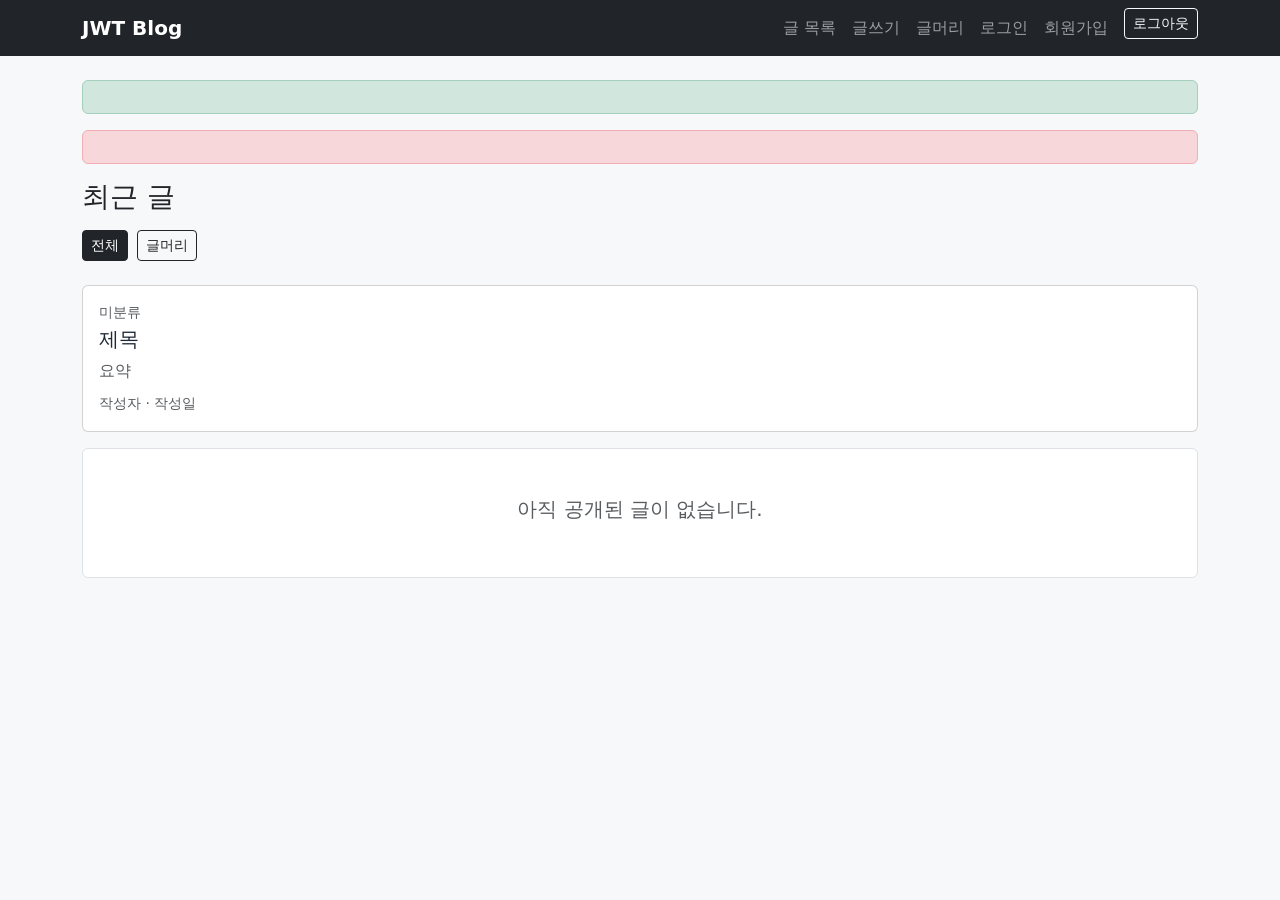
==== src/main/resources/templates/index.html @ 680cb914 "게시글 모델 및 컨트롤러 수정: 게시글 내용 마크다운 지원, 카테고리 추가, API 응답 형식 개선" ====
<!DOCTYPE html>
<html xmlns:th="http://www.thymeleaf.org" xmlns:sec="http://www.thymeleaf.org/extras/spring-security">
<head>
    <meta charset="UTF-8">
    <meta name="viewport" content="width=device-width, initial-scale=1.0">
    <title>JWT Blog</title>
    <link href="https://cdn.jsdelivr.net/npm/bootstrap@5.1.3/dist/css/bootstrap.min.css" rel="stylesheet">
    <style>body{background:#f7f8fa}.navbar-brand{font-weight:700}.post-title{text-decoration:none;color:#1f2937}.post-title:hover{color:#0d6efd}</style>
</head>
<body>
<nav class="navbar navbar-expand-lg navbar-dark bg-dark">
    <div class="container">
        <a class="navbar-brand" href="/">JWT Blog</a>
        <div class="navbar-nav ms-auto">
            <a class="nav-link" href="/posts">글 목록</a>
            <a sec:authorize="hasAnyRole('OWNER','ADMIN')" class="nav-link" href="/admin/posts/new">글쓰기</a>
            <a sec:authorize="hasAnyRole('OWNER','ADMIN')" class="nav-link" href="/admin/settings/categories">글머리</a>
            <a sec:authorize="!isAuthenticated()" class="nav-link" href="/login">로그인</a>
            <a sec:authorize="!isAuthenticated()" class="nav-link" href="/register">회원가입</a>
            <form sec:authorize="isAuthenticated()" class="d-inline" th:action="@{/logout}" method="post">
                <button type="submit" class="btn btn-outline-light btn-sm ms-2">로그아웃</button>
            </form>
        </div>
    </div>
</nav>

<main class="container py-4">
    <div th:if="${message}" class="alert alert-success" th:text="${message}"></div>
    <div th:if="${error}" class="alert alert-danger" th:text="${error}"></div>

    <section class="mb-4">
        <h1 class="h3 mb-3">최근 글</h1>
        <div class="mb-3">
            <a class="btn btn-sm btn-dark me-1" href="/posts">전체</a>
            <a th:each="category : ${categories}" class="btn btn-sm btn-outline-dark me-1"
               th:href="@{/posts(category=${category.key})}"
               th:text="${category.displayName}">글머리</a>
        </div>
    </section>

    <section th:if="${posts.size() > 0}">
        <article class="card mb-3" th:each="post : ${posts}">
            <div class="card-body">
                <div class="small text-muted mb-1" th:text="${post.categoryDisplayName}">미분류</div>
                <h2 class="h5">
                    <a class="post-title" th:href="@{/posts/{id}(id=${post.postId})}" th:text="${post.title}">제목</a>
                </h2>
                <p class="text-muted mb-2" th:text="${#strings.abbreviate(post.content, 140)}">요약</p>
                <small class="text-muted">
                    <span th:text="${post.authorName}">작성자</span>
                    ·
                    <span th:text="${#temporals.format(post.createdAt, 'yyyy-MM-dd HH:mm')}">작성일</span>
                </small>
            </div>
        </article>
    </section>

    <section th:if="${posts.size() == 0}" class="text-center bg-white border rounded p-5">
        <h2 class="h5 text-muted">아직 공개된 글이 없습니다.</h2>
    </section>
</main>

<script src="https://cdn.jsdelivr.net/npm/bootstrap@5.1.3/dist/js/bootstrap.bundle.min.js"></script>
</body>
</html>
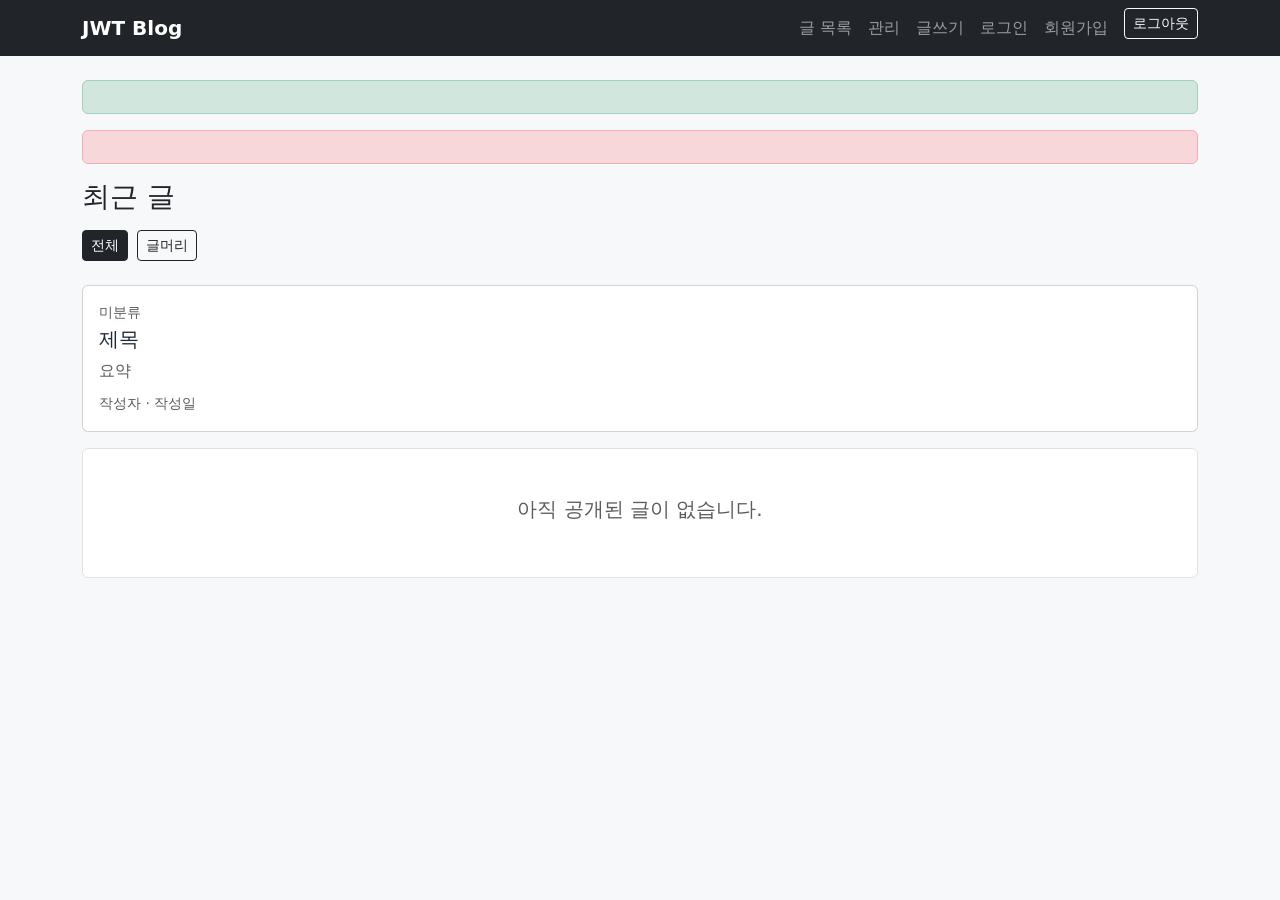
==== commit 41a94129: "Refactor JWT handling and related tests" ====
--- a/src/main/resources/templates/index.html
+++ b/src/main/resources/templates/index.html
@@ -13,8 +13,8 @@
         <a class="navbar-brand" href="/">JWT Blog</a>
         <div class="navbar-nav ms-auto">
             <a class="nav-link" href="/posts">글 목록</a>
-            <a sec:authorize="hasAnyRole('OWNER','ADMIN')" class="nav-link" href="/admin/posts/new">글쓰기</a>
-            <a sec:authorize="hasAnyRole('OWNER','ADMIN')" class="nav-link" href="/admin/settings/categories">글머리</a>
+            <a sec:authorize="hasRole('ADMIN')" class="nav-link" href="/admin">관리</a>
+            <a sec:authorize="hasRole('ADMIN')" class="nav-link" href="/admin/posts/new">글쓰기</a>
             <a sec:authorize="!isAuthenticated()" class="nav-link" href="/login">로그인</a>
             <a sec:authorize="!isAuthenticated()" class="nav-link" href="/register">회원가입</a>
             <form sec:authorize="isAuthenticated()" class="d-inline" th:action="@{/logout}" method="post">
@@ -27,7 +27,6 @@
 <main class="container py-4">
     <div th:if="${message}" class="alert alert-success" th:text="${message}"></div>
     <div th:if="${error}" class="alert alert-danger" th:text="${error}"></div>
-
     <section class="mb-4">
         <h1 class="h3 mb-3">최근 글</h1>
         <div class="mb-3">
@@ -37,14 +36,11 @@
                th:text="${category.displayName}">글머리</a>
         </div>
     </section>
-
     <section th:if="${posts.size() > 0}">
         <article class="card mb-3" th:each="post : ${posts}">
             <div class="card-body">
                 <div class="small text-muted mb-1" th:text="${post.categoryDisplayName}">미분류</div>
-                <h2 class="h5">
-                    <a class="post-title" th:href="@{/posts/{id}(id=${post.postId})}" th:text="${post.title}">제목</a>
-                </h2>
+                <h2 class="h5"><a class="post-title" th:href="@{/posts/{id}(id=${post.postId})}" th:text="${post.title}">제목</a></h2>
                 <p class="text-muted mb-2" th:text="${#strings.abbreviate(post.content, 140)}">요약</p>
                 <small class="text-muted">
                     <span th:text="${post.authorName}">작성자</span>
@@ -54,7 +50,6 @@
             </div>
         </article>
     </section>
-
     <section th:if="${posts.size() == 0}" class="text-center bg-white border rounded p-5">
         <h2 class="h5 text-muted">아직 공개된 글이 없습니다.</h2>
     </section>
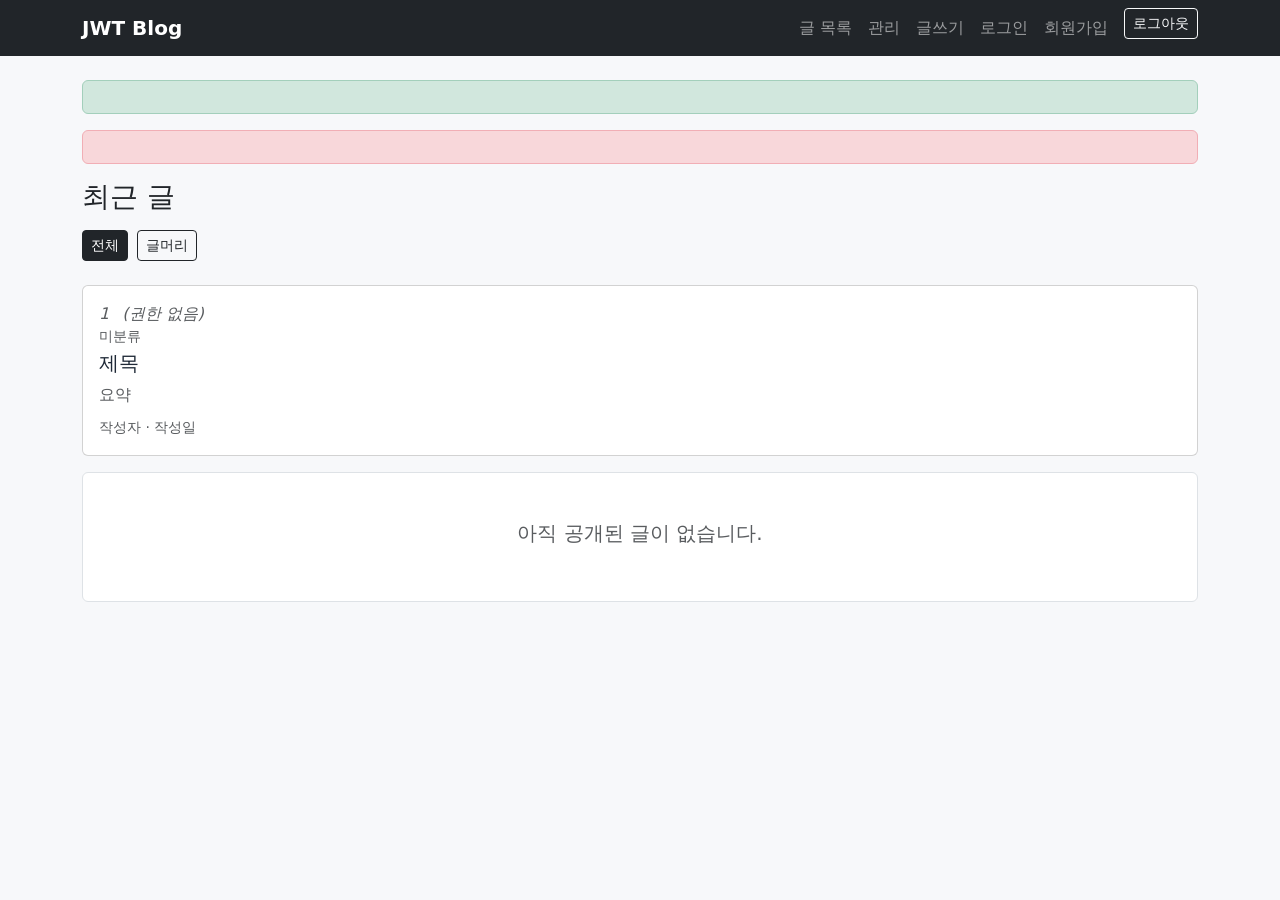
==== commit 1ea5f6ab: "Add post search and private masking" ====
--- a/src/main/resources/templates/index.html
+++ b/src/main/resources/templates/index.html
@@ -37,16 +37,22 @@
         </div>
     </section>
     <section th:if="${posts.size() > 0}">
-        <article class="card mb-3" th:each="post : ${posts}">
+        <article class="card mb-3" th:each="post, iter : ${posts}">
             <div class="card-body">
-                <div class="small text-muted mb-1" th:text="${post.categoryDisplayName}">미분류</div>
-                <h2 class="h5"><a class="post-title" th:href="@{/posts/{id}(id=${post.postId})}" th:text="${post.title}">제목</a></h2>
-                <p class="text-muted mb-2" th:text="${#strings.abbreviate(post.content, 140)}">요약</p>
-                <small class="text-muted">
-                    <span th:text="${post.authorName}">작성자</span>
-                    ·
-                    <span th:text="${#temporals.format(post.createdAt, 'yyyy-MM-dd HH:mm')}">작성일</span>
-                </small>
+                <div th:if="${post.masked}" class="text-muted fst-italic">
+                    <span th:text="${iter.index + 1}">1</span>
+                    <span class="ms-2">(권한 없음)</span>
+                </div>
+                <div th:unless="${post.masked}">
+                    <div class="small text-muted mb-1" th:text="${post.categoryDisplayName}">미분류</div>
+                    <h2 class="h5"><a class="post-title" th:href="@{/posts/{id}(id=${post.postId})}" th:text="${post.title}">제목</a></h2>
+                    <p class="text-muted mb-2" th:text="${#strings.abbreviate(post.content, 140)}">요약</p>
+                    <small class="text-muted">
+                        <span th:text="${post.authorName}">작성자</span>
+                        ·
+                        <span th:text="${#temporals.format(post.createdAt, 'yyyy-MM-dd HH:mm')}">작성일</span>
+                    </small>
+                </div>
             </div>
         </article>
     </section>
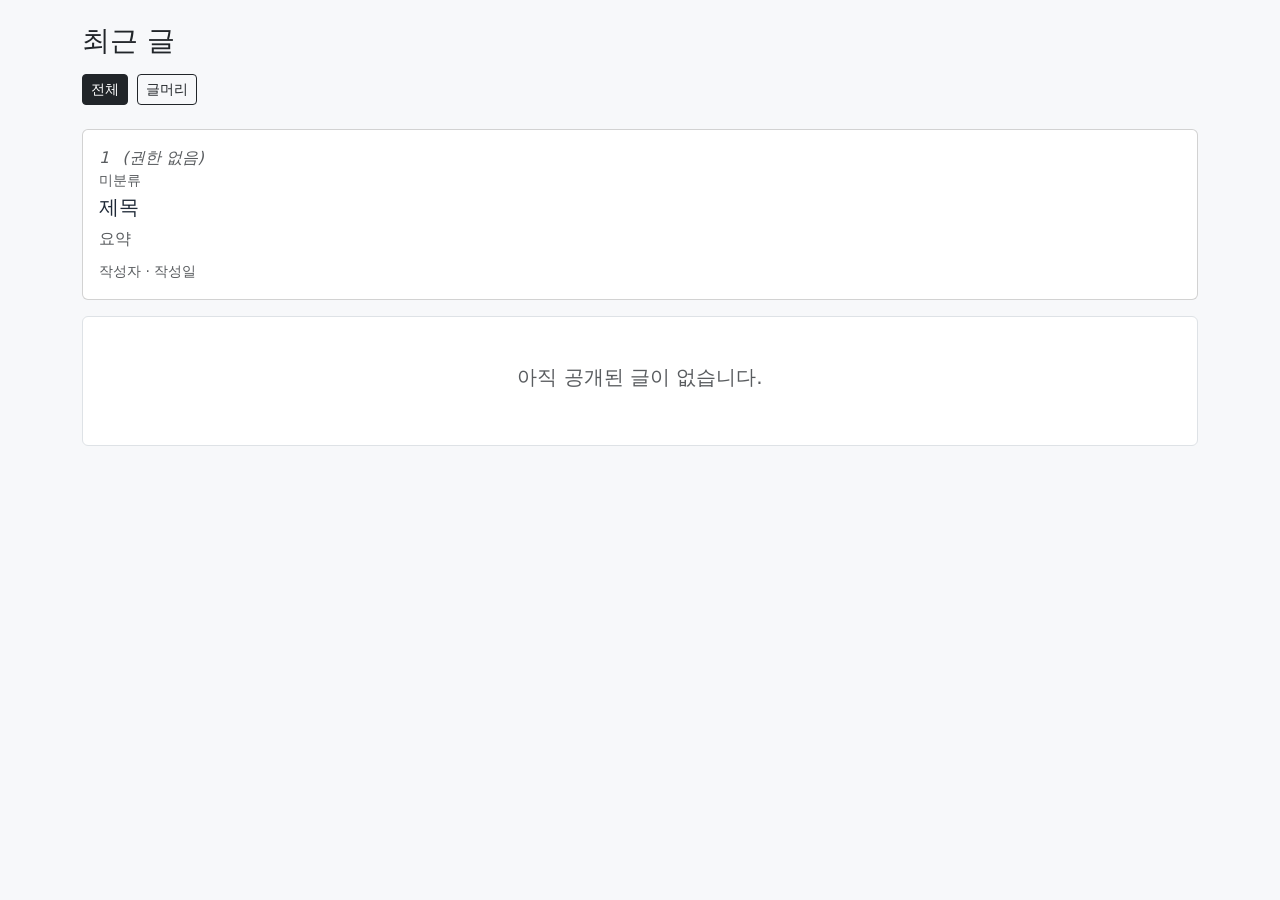
==== commit 69d68fbb: "코드 이름 수정및 로직 최적화(리펙터링)" ====
--- a/src/main/resources/templates/index.html
+++ b/src/main/resources/templates/index.html
@@ -8,25 +8,10 @@
     <style>body{background:#f7f8fa}.navbar-brand{font-weight:700}.post-title{text-decoration:none;color:#1f2937}.post-title:hover{color:#0d6efd}</style>
 </head>
 <body>
-<nav class="navbar navbar-expand-lg navbar-dark bg-dark">
-    <div class="container">
-        <a class="navbar-brand" href="/">JWT Blog</a>
-        <div class="navbar-nav ms-auto">
-            <a class="nav-link" href="/posts">글 목록</a>
-            <a sec:authorize="hasRole('ADMIN')" class="nav-link" href="/admin">관리</a>
-            <a sec:authorize="hasRole('ADMIN')" class="nav-link" href="/admin/posts/new">글쓰기</a>
-            <a sec:authorize="!isAuthenticated()" class="nav-link" href="/login">로그인</a>
-            <a sec:authorize="!isAuthenticated()" class="nav-link" href="/register">회원가입</a>
-            <form sec:authorize="isAuthenticated()" class="d-inline" th:action="@{/logout}" method="post">
-                <button type="submit" class="btn btn-outline-light btn-sm ms-2">로그아웃</button>
-            </form>
-        </div>
-    </div>
-</nav>
+<div th:replace="~{fragments/common :: navbar('home')}"></div>
 
 <main class="container py-4">
-    <div th:if="${message}" class="alert alert-success" th:text="${message}"></div>
-    <div th:if="${error}" class="alert alert-danger" th:text="${error}"></div>
+    <div th:replace="~{fragments/common :: flash}"></div>
     <section class="mb-4">
         <h1 class="h3 mb-3">최근 글</h1>
         <div class="mb-3">
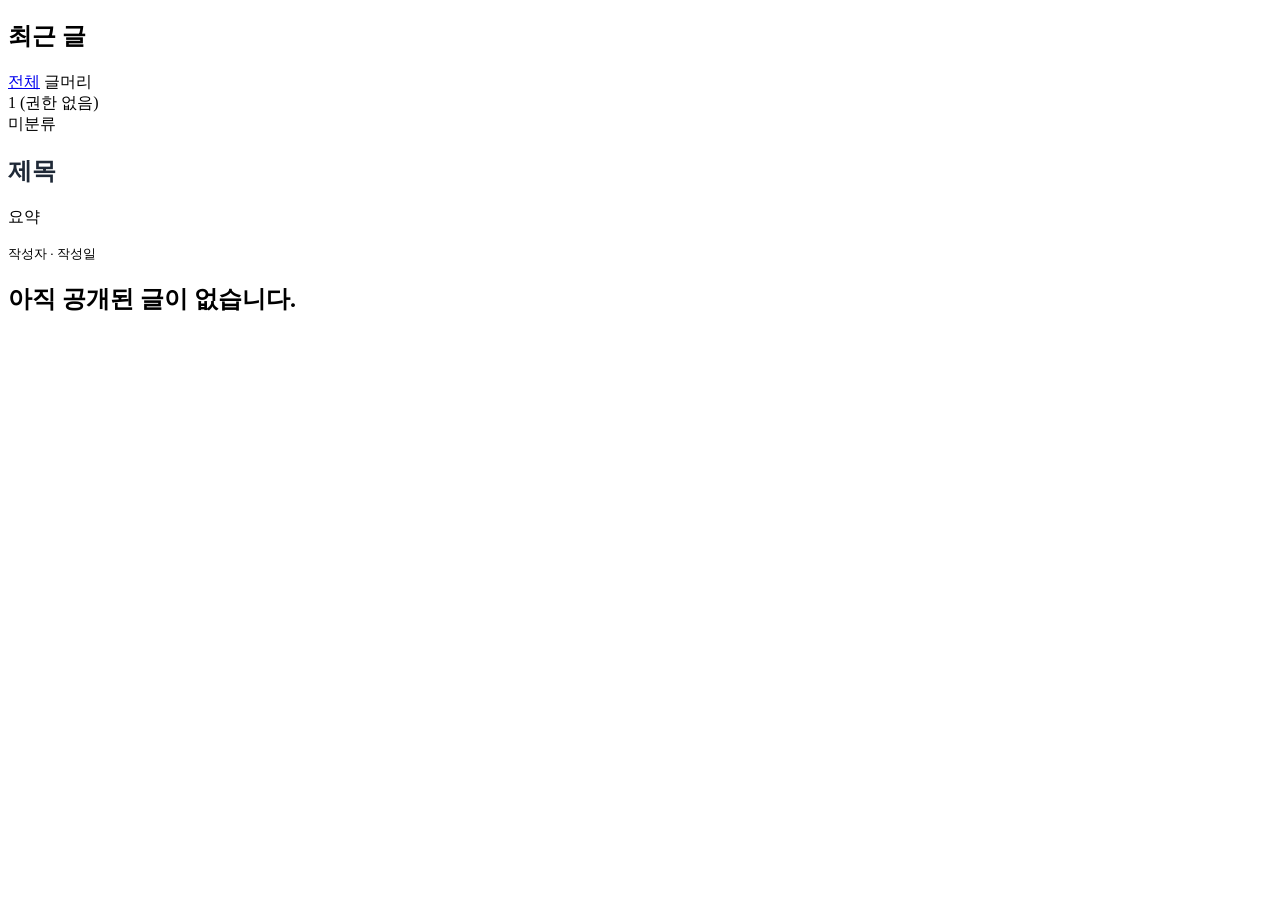
==== commit ab8a0205: "Complete stability refactor cleanup" ====
--- a/src/main/resources/templates/index.html
+++ b/src/main/resources/templates/index.html
@@ -4,8 +4,9 @@
     <meta charset="UTF-8">
     <meta name="viewport" content="width=device-width, initial-scale=1.0">
     <title>JWT Blog</title>
-    <link href="https://cdn.jsdelivr.net/npm/bootstrap@5.1.3/dist/css/bootstrap.min.css" rel="stylesheet">
-    <style>body{background:#f7f8fa}.navbar-brand{font-weight:700}.post-title{text-decoration:none;color:#1f2937}.post-title:hover{color:#0d6efd}</style>
+    <th:block th:replace="~{fragments/common :: bootstrapCss}"></th:block>
+    <th:block th:replace="~{fragments/common :: baseStyle}"></th:block>
+    <style>.post-title{text-decoration:none;color:#1f2937}.post-title:hover{color:#0d6efd}</style>
 </head>
 <body>
 <div th:replace="~{fragments/common :: navbar('home')}"></div>
@@ -46,6 +47,6 @@
     </section>
 </main>
 
-<script src="https://cdn.jsdelivr.net/npm/bootstrap@5.1.3/dist/js/bootstrap.bundle.min.js"></script>
+<th:block th:replace="~{fragments/common :: bootstrapScript}"></th:block>
 </body>
 </html>
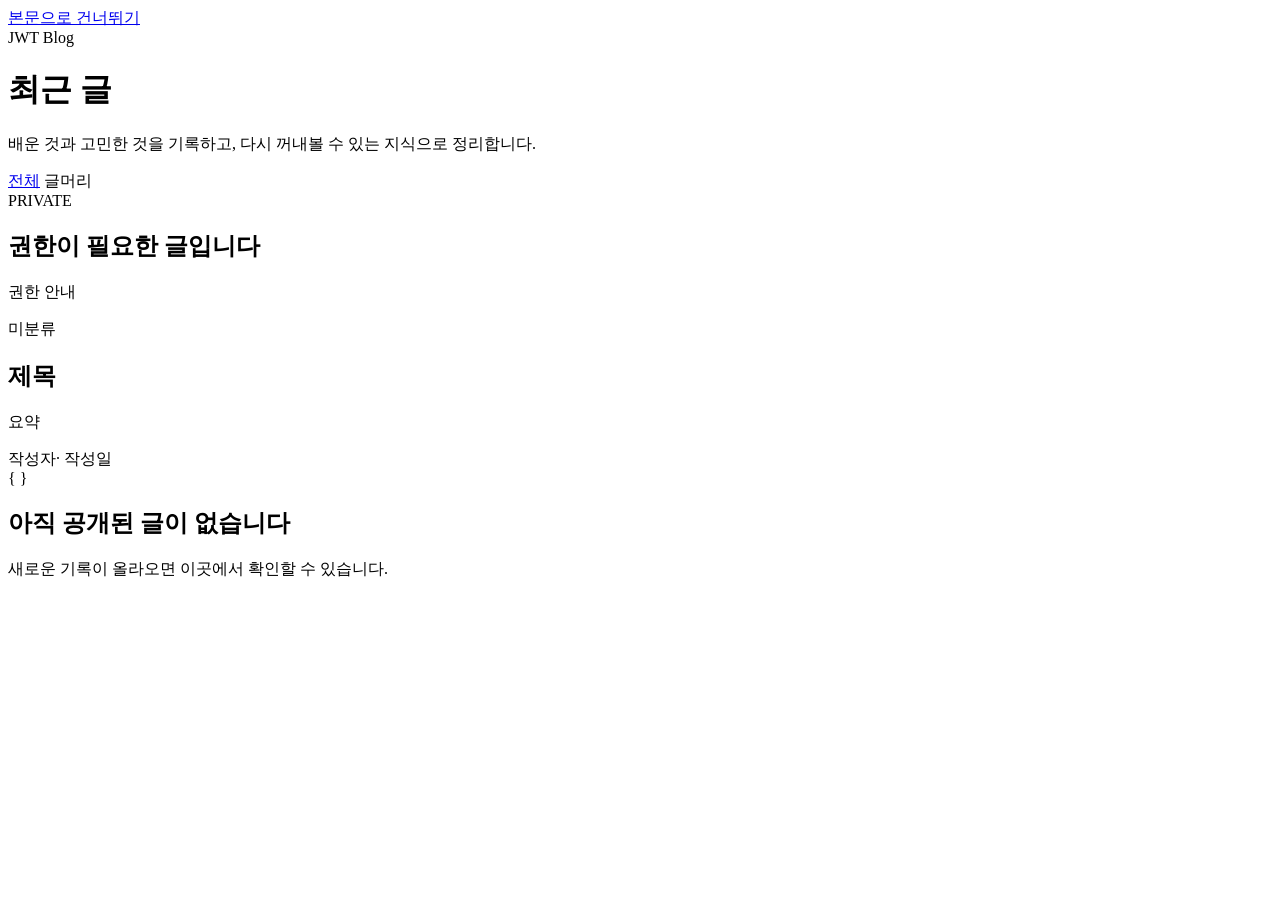
==== commit f1811c8e: "feat: modernize blog UI and add dark mode" ====
--- a/src/main/resources/templates/index.html
+++ b/src/main/resources/templates/index.html
@@ -1,52 +1,62 @@
 <!DOCTYPE html>
-<html xmlns:th="http://www.thymeleaf.org" xmlns:sec="http://www.thymeleaf.org/extras/spring-security">
+<html lang="ko" xmlns:th="http://www.thymeleaf.org" xmlns:sec="http://www.thymeleaf.org/extras/spring-security">
 <head>
     <meta charset="UTF-8">
     <meta name="viewport" content="width=device-width, initial-scale=1.0">
+    <meta name="description" content="개발과 일상의 기록을 공유하는 JWT Blog">
     <title>JWT Blog</title>
     <th:block th:replace="~{fragments/common :: bootstrapCss}"></th:block>
-    <th:block th:replace="~{fragments/common :: baseStyle}"></th:block>
-    <style>.post-title{text-decoration:none;color:#1f2937}.post-title:hover{color:#0d6efd}</style>
 </head>
 <body>
-<div th:replace="~{fragments/common :: navbar('home')}"></div>
+<a class="skip-link" href="#main-content">본문으로 건너뛰기</a>
+<div th:replace="~{fragments/common :: navbar('home', true)}"></div>
 
-<main class="container py-4">
+<main id="main-content" class="container site-main">
     <div th:replace="~{fragments/common :: flash}"></div>
-    <section class="mb-4">
-        <h1 class="h3 mb-3">최근 글</h1>
-        <div class="mb-3">
-            <a class="btn btn-sm btn-dark me-1" href="/posts">전체</a>
-            <a th:each="category : ${categories}" class="btn btn-sm btn-outline-dark me-1"
-               th:href="@{/posts(category=${category.key})}"
-               th:text="${category.displayName}">글머리</a>
-        </div>
-    </section>
-    <section th:if="${posts.size() > 0}">
-        <article class="card mb-3" th:each="post, iter : ${posts}">
-            <div class="card-body">
-                <div th:if="${post.masked}" class="text-muted fst-italic">
-                    <span th:text="${iter.index + 1}">1</span>
-                    <span class="ms-2">(권한 없음)</span>
-                </div>
-                <div th:unless="${post.masked}">
-                    <div class="small text-muted mb-1" th:text="${post.categoryDisplayName}">미분류</div>
-                    <h2 class="h5"><a class="post-title" th:href="@{/posts/{id}(id=${post.postId})}" th:text="${post.title}">제목</a></h2>
-                    <p class="text-muted mb-2" th:text="${#strings.abbreviate(post.content, 140)}">요약</p>
-                    <small class="text-muted">
-                        <span th:text="${post.authorName}">작성자</span>
-                        ·
-                        <span th:text="${#temporals.format(post.createdAt, 'yyyy-MM-dd HH:mm')}">작성일</span>
-                    </small>
-                </div>
+
+    <header class="editorial-page-header">
+        <span class="eyebrow">JWT Blog</span>
+        <h1 id="recent-heading">최근 글</h1>
+        <p>배운 것과 고민한 것을 기록하고, 다시 꺼내볼 수 있는 지식으로 정리합니다.</p>
+    </header>
+
+    <nav class="category-pills mb-4" aria-label="글머리별 글 보기">
+        <a class="category-pill active" href="/posts" aria-current="page">전체</a>
+        <a th:each="category : ${categories}" class="category-pill"
+           th:href="@{/posts(category=${category.key})}"
+           th:text="${category.displayName}">글머리</a>
+    </nav>
+
+    <section th:if="${posts.size() > 0}" class="post-grid" aria-labelledby="recent-heading">
+        <article class="post-card" th:each="post, iter : ${posts}" th:classappend="${post.masked} ? ' masked-card'">
+            <div class="post-card-visual" aria-hidden="true"></div>
+            <div class="post-card-body">
+                <th:block th:if="${post.masked}">
+                    <span class="badge-soft badge-private">PRIVATE</span>
+                    <h2 class="post-card-title">권한이 필요한 글입니다</h2>
+                    <p class="post-card-summary" th:text="${iter.index + 1} + '번째 게시글은 로그인 또는 권한 확인 후 읽을 수 있습니다.'">권한 안내</p>
+                </th:block>
+                <th:block th:unless="${post.masked}">
+                    <span class="badge-soft" th:text="${post.categoryDisplayName}">미분류</span>
+                    <h2 class="post-card-title"><a th:href="@{/posts/{id}(id=${post.postId})}" th:text="${post.title}">제목</a></h2>
+                    <p class="post-card-summary" th:text="${#strings.abbreviate(post.content, 150)}">요약</p>
+                    <div class="post-card-meta">
+                        <span th:text="${post.authorName}">작성자</span><span aria-hidden="true">·</span>
+                        <time th:datetime="${post.createdAt}" th:text="${#temporals.format(post.createdAt, 'yyyy.MM.dd')}">작성일</time>
+                    </div>
+                </th:block>
             </div>
         </article>
     </section>
-    <section th:if="${posts.size() == 0}" class="text-center bg-white border rounded p-5">
-        <h2 class="h5 text-muted">아직 공개된 글이 없습니다.</h2>
+
+    <section th:if="${posts.size() == 0}" class="empty-state">
+        <div class="empty-state-icon" aria-hidden="true">{ }</div>
+        <h2>아직 공개된 글이 없습니다</h2>
+        <p>새로운 기록이 올라오면 이곳에서 확인할 수 있습니다.</p>
     </section>
 </main>
 
+<th:block th:replace="~{fragments/common :: footer}"></th:block>
 <th:block th:replace="~{fragments/common :: bootstrapScript}"></th:block>
 </body>
 </html>
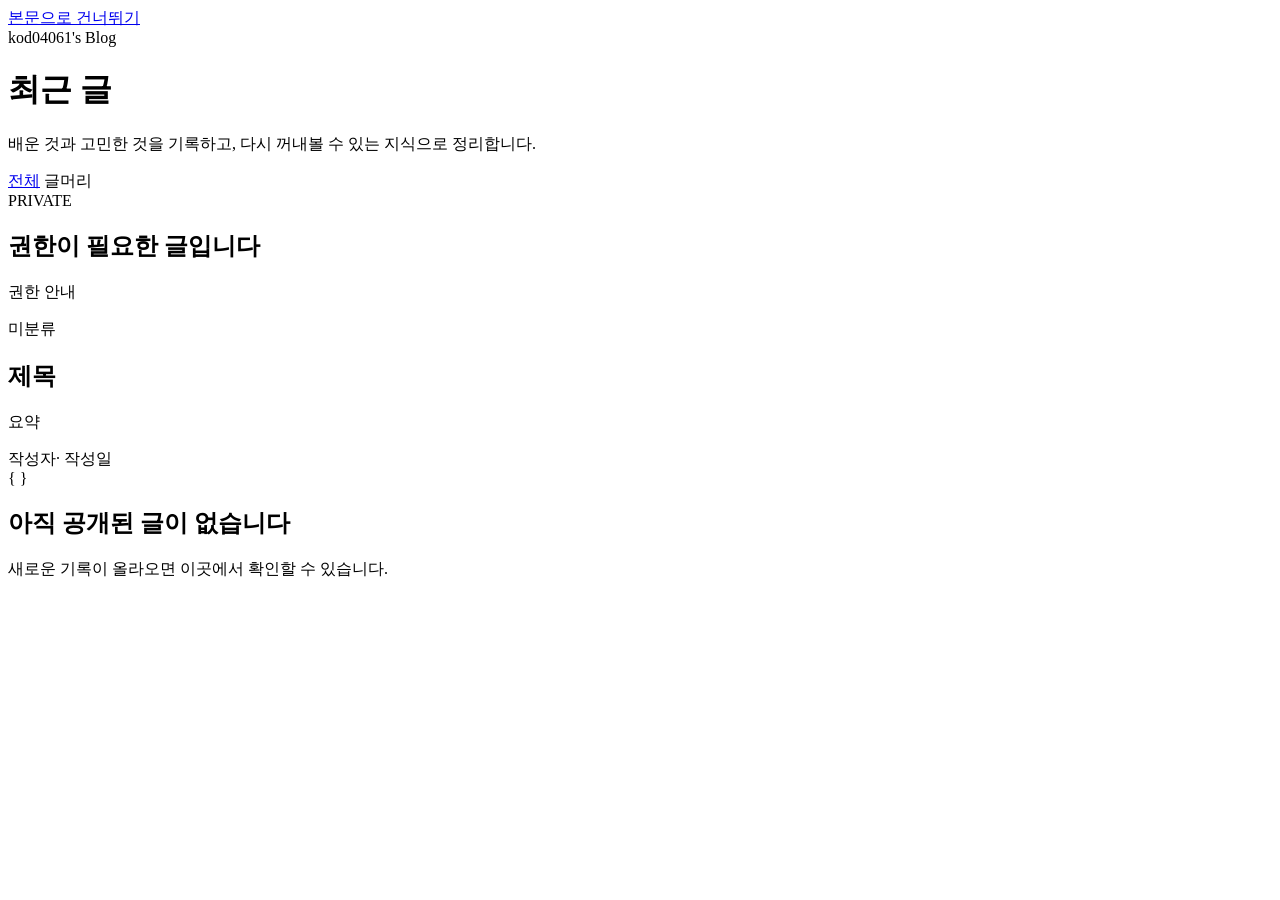
==== commit 24fe2e5f: "템플릿 엔진 수정" ====
--- a/src/main/resources/templates/index.html
+++ b/src/main/resources/templates/index.html
@@ -3,8 +3,8 @@
 <head>
     <meta charset="UTF-8">
     <meta name="viewport" content="width=device-width, initial-scale=1.0">
-    <meta name="description" content="개발과 일상의 기록을 공유하는 JWT Blog">
-    <title>JWT Blog</title>
+    <meta name="description" content="개발과 일상의 기록을 공유하는 개인 블로그">
+    <title>kod04061's Blog</title>
     <th:block th:replace="~{fragments/common :: bootstrapCss}"></th:block>
 </head>
 <body>
@@ -15,7 +15,7 @@
     <div th:replace="~{fragments/common :: flash}"></div>
 
     <header class="editorial-page-header">
-        <span class="eyebrow">JWT Blog</span>
+        <span class="eyebrow">kod04061's Blog</span>
         <h1 id="recent-heading">최근 글</h1>
         <p>배운 것과 고민한 것을 기록하고, 다시 꺼내볼 수 있는 지식으로 정리합니다.</p>
     </header>
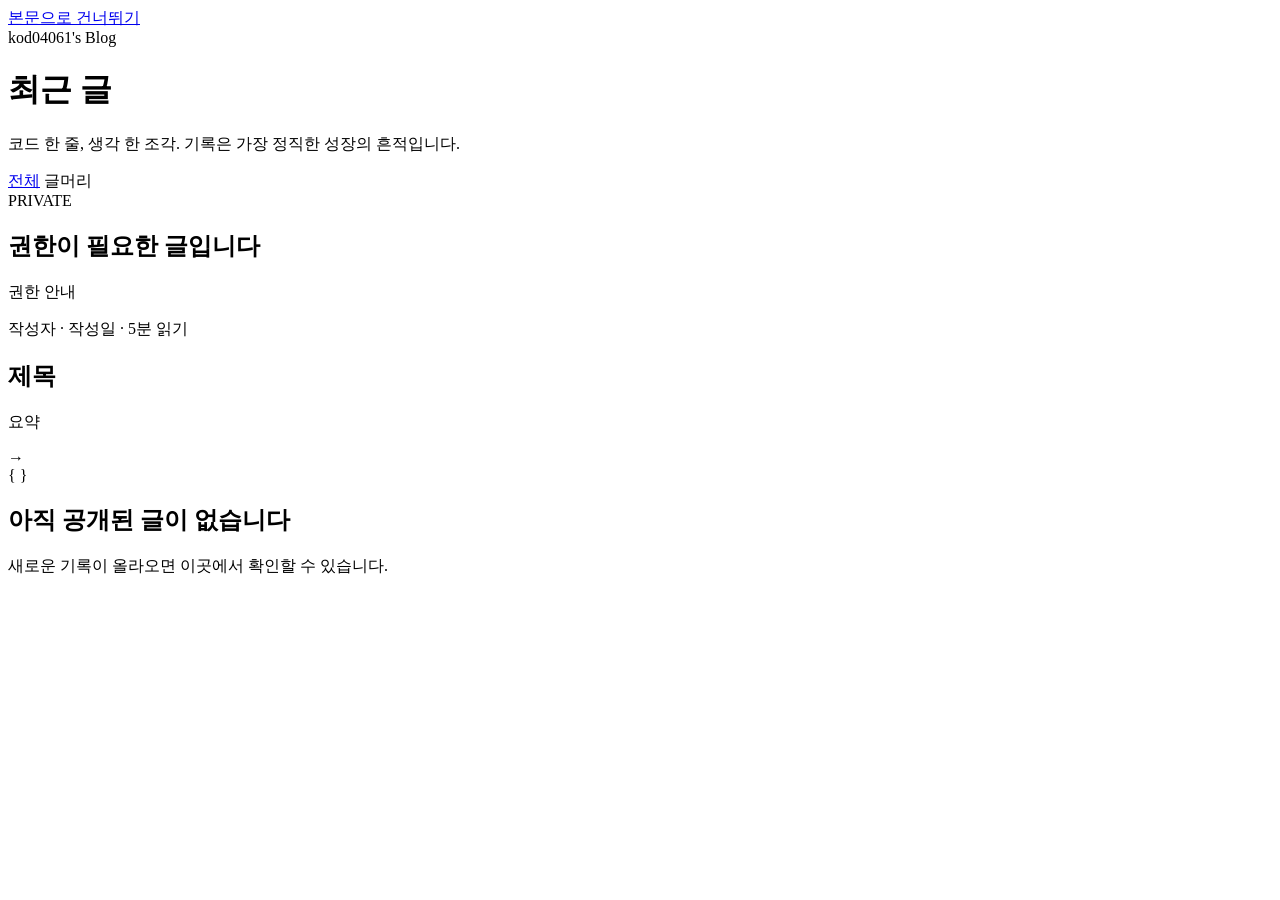
==== commit 1fba9617: "1열 구분선 리스트형 피드 + 화살표(→)로 수정" ====
--- a/src/main/resources/templates/index.html
+++ b/src/main/resources/templates/index.html
@@ -17,7 +17,7 @@
     <header class="editorial-page-header">
         <span class="eyebrow">kod04061's Blog</span>
         <h1 id="recent-heading">최근 글</h1>
-        <p>배운 것과 고민한 것을 기록하고, 다시 꺼내볼 수 있는 지식으로 정리합니다.</p>
+        <p>코드 한 줄, 생각 한 조각. 기록은 가장 정직한 성장의 흔적입니다.</p>
     </header>
 
     <nav class="category-pills mb-4" aria-label="글머리별 글 보기">
@@ -27,25 +27,30 @@
            th:text="${category.displayName}">글머리</a>
     </nav>
 
-    <section th:if="${posts.size() > 0}" class="post-grid" aria-labelledby="recent-heading">
-        <article class="post-card" th:each="post, iter : ${posts}" th:classappend="${post.masked} ? ' masked-card'">
-            <div class="post-card-visual" aria-hidden="true"></div>
-            <div class="post-card-body">
+    <section th:if="${posts.size() > 0}" class="editorial-feed" aria-labelledby="recent-heading">
+        <article th:each="post, iter : ${posts}"
+                 th:class="${post.masked} ? 'editorial-entry masked-entry' : 'editorial-entry'">
+            <div class="editorial-entry-main">
                 <th:block th:if="${post.masked}">
-                    <span class="badge-soft badge-private">PRIVATE</span>
-                    <h2 class="post-card-title">권한이 필요한 글입니다</h2>
-                    <p class="post-card-summary" th:text="${iter.index + 1} + '번째 게시글은 로그인 또는 권한 확인 후 읽을 수 있습니다.'">권한 안내</p>
+                    <div class="editorial-entry-meta">
+                        <span class="badge-soft badge-private">PRIVATE</span>
+                    </div>
+                    <h2>권한이 필요한 글입니다</h2>
+                    <p th:text="${iter.index + 1} + '번째 게시글은 로그인 또는 권한 확인 후 읽을 수 있습니다.'">권한 안내</p>
                 </th:block>
                 <th:block th:unless="${post.masked}">
-                    <span class="badge-soft" th:text="${post.categoryDisplayName}">미분류</span>
-                    <h2 class="post-card-title"><a th:href="@{/posts/{id}(id=${post.postId})}" th:text="${post.title}">제목</a></h2>
-                    <p class="post-card-summary" th:text="${#strings.abbreviate(post.content, 150)}">요약</p>
-                    <div class="post-card-meta">
-                        <span th:text="${post.authorName}">작성자</span><span aria-hidden="true">·</span>
+                    <div class="editorial-entry-meta">
+                        <span th:text="${post.authorName}">작성자</span>
+                        <span aria-hidden="true">·</span>
                         <time th:datetime="${post.createdAt}" th:text="${#temporals.format(post.createdAt, 'yyyy.MM.dd')}">작성일</time>
+                        <span aria-hidden="true">·</span>
+                        <span th:with="readMin=${T(java.lang.Math).max(1, #strings.length(post.content) / 500)}" th:text="${readMin} + '분 읽기'">5분 읽기</span>
                     </div>
+                    <h2><a th:href="@{/posts/{id}(id=${post.postId})}" th:text="${post.title}">제목</a></h2>
+                    <p th:text="${#strings.abbreviate(post.content, 180)}">요약</p>
                 </th:block>
             </div>
+            <a th:unless="${post.masked}" class="editorial-entry-arrow" th:href="@{/posts/{id}(id=${post.postId})}" aria-label="글 읽기">→</a>
         </article>
     </section>
 
